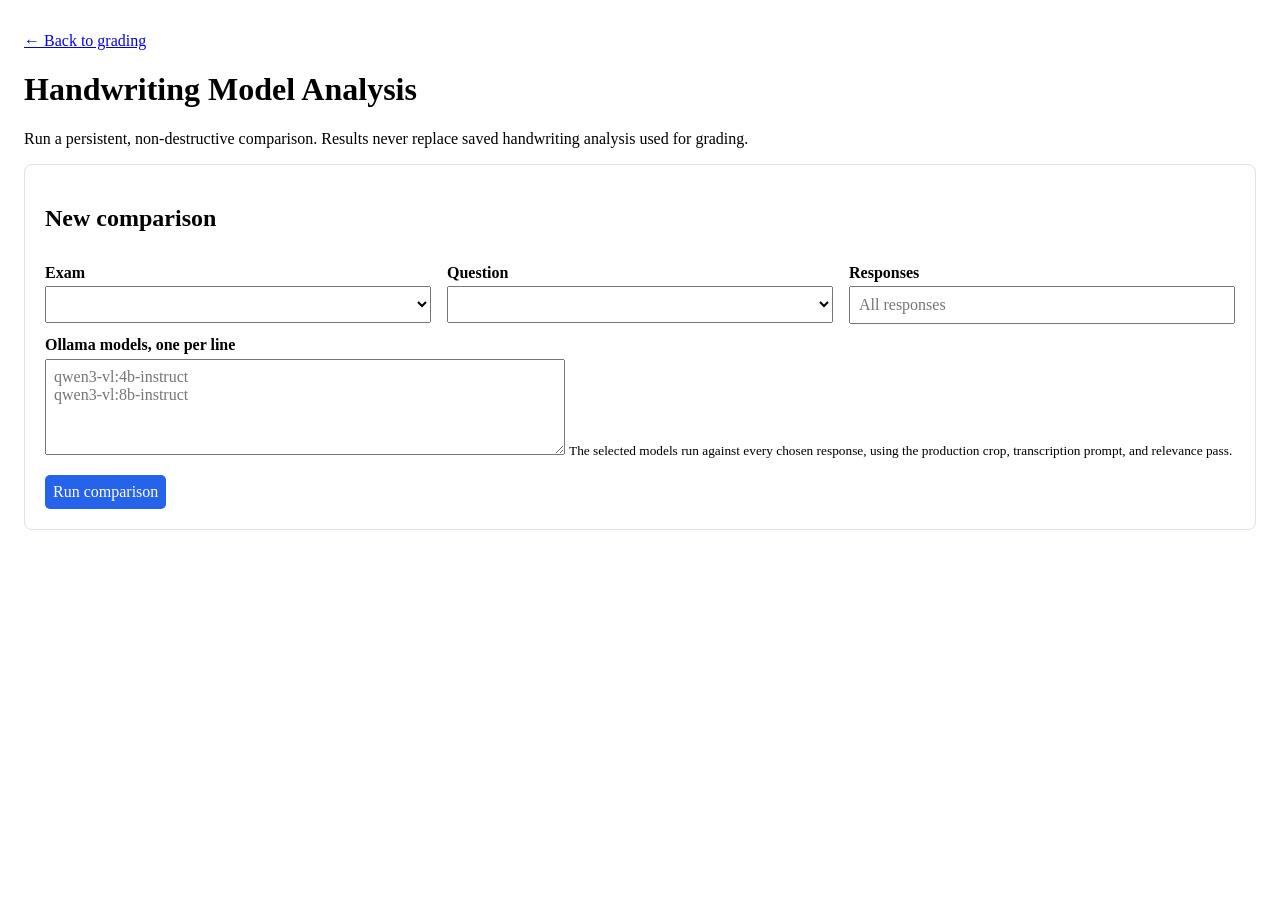
==== src/grading_web_ui/web_frontend/analysis.html @ 0daacc4b "Adding an analysis endpoint" ====
<!doctype html>
<html lang="en">
<head>
  <meta charset="utf-8">
  <meta name="viewport" content="width=device-width, initial-scale=1">
  <title>Handwriting Analysis</title>
  <link rel="stylesheet" href="/css/style.css">
  <style>
    main { max-width: 1280px; margin: 2rem auto; padding: 0 1rem 3rem; }
    .panel { background: white; border: 1px solid #dbe3ef; border-radius: 8px; padding: 1.25rem; margin: 1rem 0; }
    label { display: block; font-weight: 600; margin: .75rem 0 .3rem; }
    select, input, textarea, button { font: inherit; padding: .5rem; }
    select, input, textarea { width: 100%; max-width: 520px; box-sizing: border-box; }
    textarea { min-height: 6rem; }
    .row { display: flex; gap: 1rem; flex-wrap: wrap; }
    .row > div { flex: 1 1 260px; }
    button { background: #2563eb; color: white; border: 0; border-radius: 5px; cursor: pointer; margin-top: 1rem; }
    button:disabled { opacity: .6; cursor: wait; }
    .progress { height: 20px; background: #e5e7eb; border-radius: 10px; overflow: hidden; margin: .5rem 0; }
    .progress > div { height: 100%; background: #2563eb; transition: width .2s; }
    .summary { color: #334155; }
    .response { border-top: 1px solid #dbe3ef; padding: 1rem 0; }
    .model-grid { display: grid; grid-template-columns: repeat(auto-fit, minmax(250px, 1fr)); gap: .75rem; }
    .model-result { border: 1px solid #dbe3ef; border-radius: 6px; padding: .75rem; }
    .badge { display: inline-block; border-radius: 999px; padding: .18rem .5rem; font-size: .82rem; font-weight: 600; background: #e2e8f0; }
    .blank { background: #fef3c7; color: #92400e; } .relevant { background: #dcfce7; color: #166534; }
    .irrelevant, .failed { background: #fee2e2; color: #991b1b; }
    pre { white-space: pre-wrap; overflow-wrap: anywhere; font: .9rem/1.35 ui-monospace, monospace; }
    .response-image { max-width: 100%; max-height: 600px; border: 1px solid #cbd5e1; margin-top: .5rem; }
  </style>
</head>
<body>
  <main>
    <p><a href="/">← Back to grading</a></p>
    <h1>Handwriting Model Analysis</h1>
    <p>Run a persistent, non-destructive comparison. Results never replace saved handwriting analysis used for grading.</p>

    <section class="panel">
      <h2>New comparison</h2>
      <form id="run-form">
        <div class="row">
          <div><label for="session">Exam</label><select id="session" required></select></div>
          <div><label for="question">Question</label><select id="question" required></select></div>
          <div><label for="sample-size">Responses</label><input id="sample-size" type="number" min="1" max="250" placeholder="All responses"></div>
        </div>
        <label for="models">Ollama models, one per line</label>
        <textarea id="models" required placeholder="qwen3-vl:4b-instruct&#10;qwen3-vl:8b-instruct"></textarea>
        <small>The selected models run against every chosen response, using the production crop, transcription prompt, and relevance pass.</small><br>
        <button id="start" type="submit">Run comparison</button>
      </form>
    </section>

    <section class="panel" id="run-panel" hidden>
      <h2 id="run-title">Analysis run</h2>
      <div class="progress"><div id="progress-bar"></div></div>
      <p class="summary" id="progress-text"></p>
      <div id="results"></div>
    </section>
  </main>
  <script src="/js/analysis.js"></script>
</body>
</html>
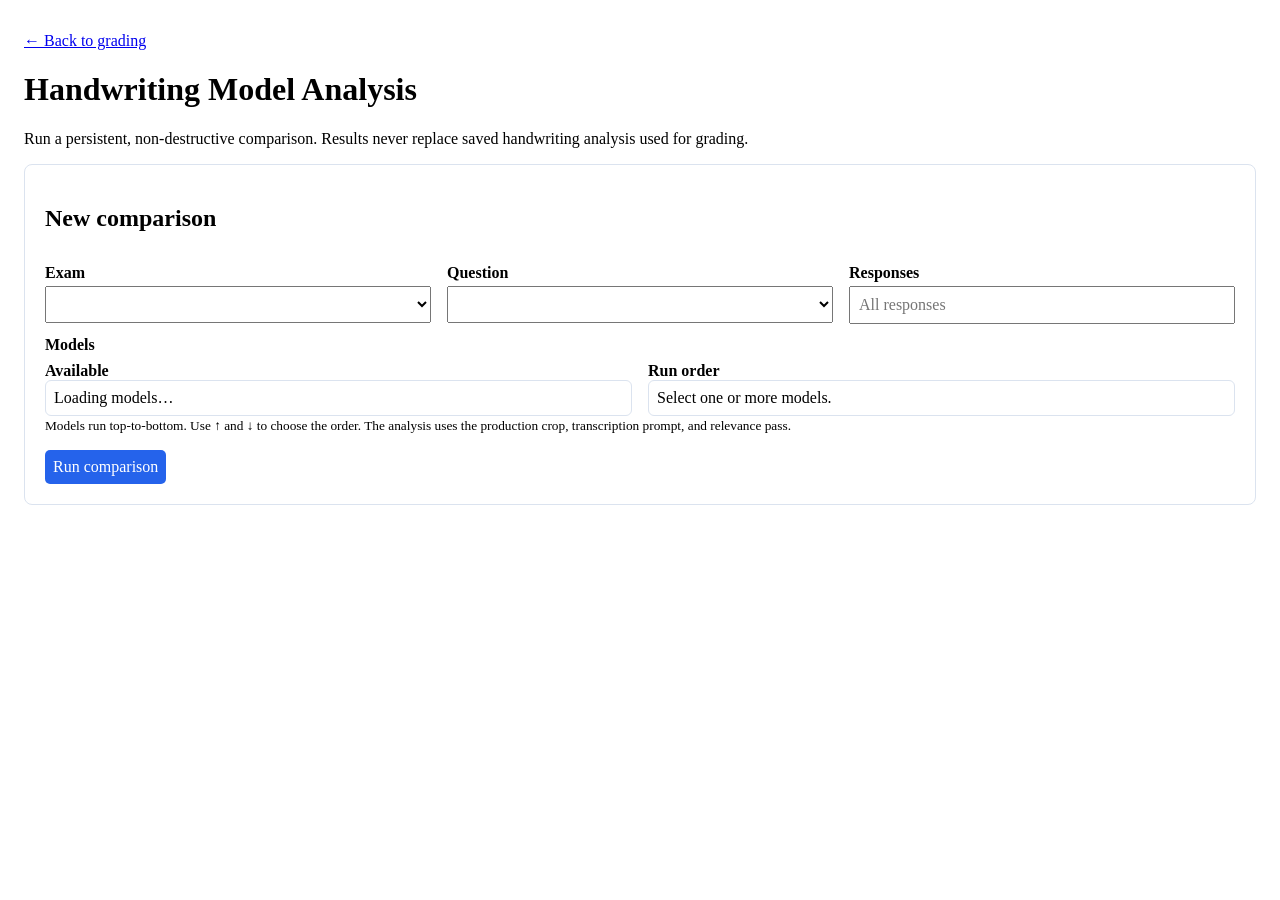
==== commit 462fec76: "Adding in ability to choose between models, including off-device models" ====
--- a/src/grading_web_ui/web_frontend/analysis.html
+++ b/src/grading_web_ui/web_frontend/analysis.html
@@ -6,7 +6,7 @@
   <title>Handwriting Analysis</title>
   <link rel="stylesheet" href="/css/style.css">
   <style>
-    main { max-width: 1280px; margin: 2rem auto; padding: 0 1rem 3rem; }
+    main { max-width: 1800px; margin: 2rem auto; padding: 0 1rem 3rem; }
     .panel { background: white; border: 1px solid #dbe3ef; border-radius: 8px; padding: 1.25rem; margin: 1rem 0; }
     label { display: block; font-weight: 600; margin: .75rem 0 .3rem; }
     select, input, textarea, button { font: inherit; padding: .5rem; }
@@ -27,6 +27,10 @@
     .irrelevant, .failed { background: #fee2e2; color: #991b1b; }
     pre { white-space: pre-wrap; overflow-wrap: anywhere; font: .9rem/1.35 ui-monospace, monospace; }
     .response-image { max-width: 100%; max-height: 600px; border: 1px solid #cbd5e1; margin-top: .5rem; }
+    .model-picker { display: grid; grid-template-columns: repeat(auto-fit, minmax(300px, 1fr)); gap: 1rem; margin-top: .5rem; }
+    .model-list { border: 1px solid #dbe3ef; border-radius: 6px; padding: .5rem; max-height: 280px; overflow: auto; }
+    .model-option, .selected-model { display: flex; gap: .55rem; align-items: center; padding: .35rem; border-bottom: 1px solid #edf2f7; }
+    .selected-model button { margin: 0 0 0 auto; padding: .2rem .45rem; }
   </style>
 </head>
 <body>
@@ -43,15 +47,20 @@
           <div><label for="question">Question</label><select id="question" required></select></div>
           <div><label for="sample-size">Responses</label><input id="sample-size" type="number" min="1" max="250" placeholder="All responses"></div>
         </div>
-        <label for="models">Ollama models, one per line</label>
-        <textarea id="models" required placeholder="qwen3-vl:4b-instruct&#10;qwen3-vl:8b-instruct"></textarea>
-        <small>The selected models run against every chosen response, using the production crop, transcription prompt, and relevance pass.</small><br>
+        <label>Models</label>
+        <div class="model-picker">
+          <div><strong>Available</strong><div id="available-models" class="model-list">Loading models…</div></div>
+          <div><strong>Run order</strong><div id="selected-models" class="model-list">Select one or more models.</div></div>
+        </div>
+        <small>Models run top-to-bottom. Use ↑ and ↓ to choose the order. The analysis uses the production crop, transcription prompt, and relevance pass.</small><br>
         <button id="start" type="submit">Run comparison</button>
       </form>
     </section>
 
     <section class="panel" id="run-panel" hidden>
-      <h2 id="run-title">Analysis run</h2>
+      <div style="display:flex; justify-content:space-between; gap:1rem; align-items:center; flex-wrap:wrap;">
+        <h2 id="run-title">Analysis run</h2><div><button id="export-csv" type="button" hidden>Export CSV</button> <button id="cancel-run" type="button" hidden>Cancel run</button></div>
+      </div>
       <div class="progress"><div id="progress-bar"></div></div>
       <p class="summary" id="progress-text"></p>
       <div id="results"></div>
